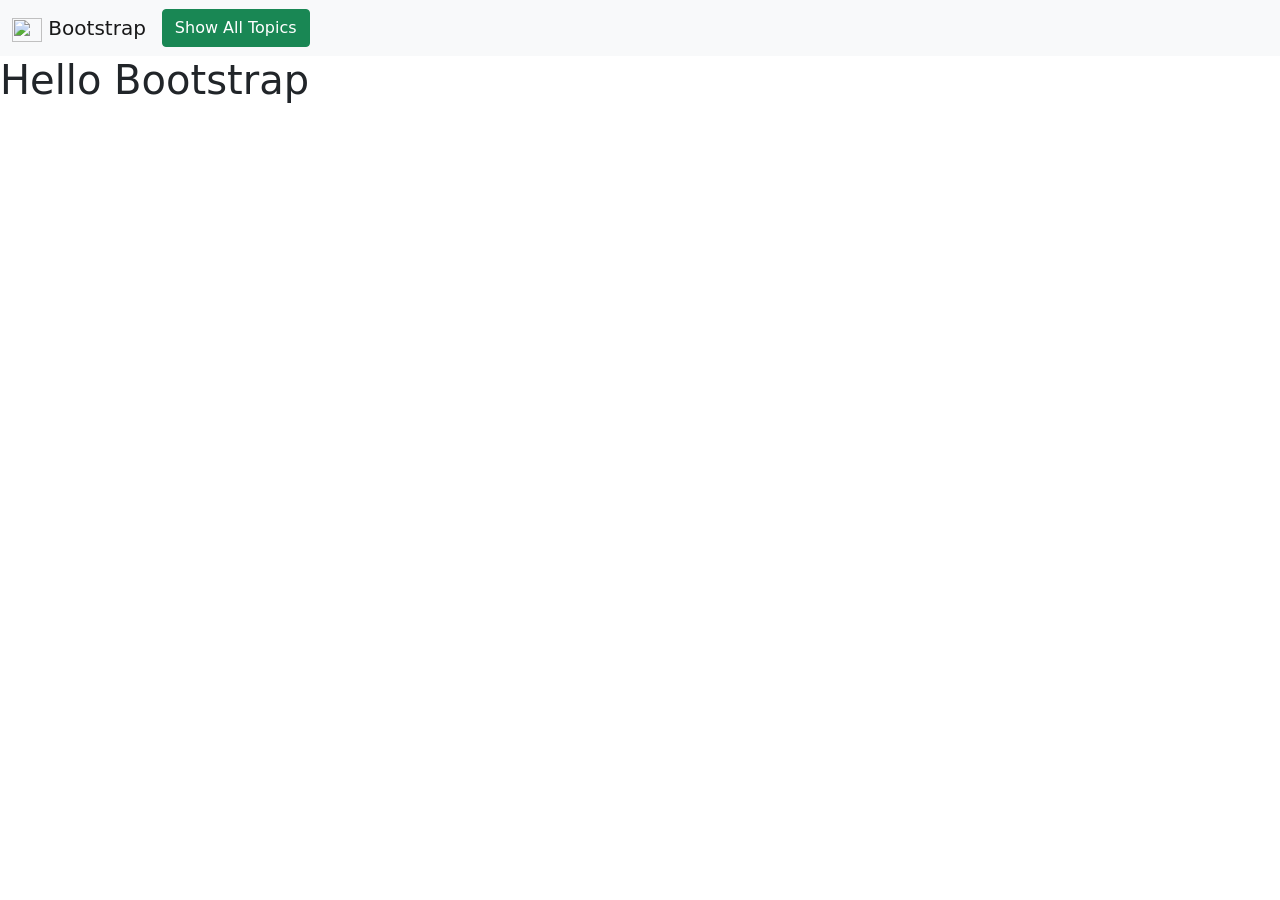
==== index.html @ c08d038b "First Commit" ====
<!DOCTYPE html>
<html lang="en">

<head>
    <meta charset="UTF-8">
    <meta name="viewport" content="width=device-width, initial-scale=1.0">
    <title>Bootstrap</title>
    <link rel="stylesheet" href="bootstrap-5.0.2-dist/css/bootstrap.css">
    <script src="bootstrap-5.0.2-dist/js/bootstrap.bundle.js"></script>
</head>

<body>
    <nav class="navbar navbar-expand-lg navbar-light bg-light">
        <div class="container-fluid">
            <a class="navbar-brand" href="#">
                <img src="https://getbootstrap.com/docs/5.0/assets/brand/bootstrap-logo.svg" alt="" width="30" height="24">
                Bootstrap
            </a>
            <button class="navbar-toggler" type="button" data-bs-toggle="collapse" data-bs-target="#navbarNav"
                aria-controls="navbarNav" aria-expanded="false" aria-label="Toggle navigation">
                <span class="navbar-toggler-icon"></span>
            </button>
            <div class="collapse navbar-collapse" id="navbarNav">
                <ul class="navbar-nav">
                    <a class="btn btn-success" data-bs-toggle="offcanvas" href="#offcanvasExample" role="button" aria-controls="offcanvasExample">
                        Show All Topics
                    </a>
                </ul>
            </div>
        </div>
    </nav>  
    <div class="offcanvas offcanvas-start" tabindex="-1" id="offcanvasExample" aria-labelledby="offcanvasExampleLabel">
        <div class="offcanvas-header">
          <h5 class="offcanvas-title" id="offcanvasExampleLabel">BS5 Topics</h5>
          <button type="button" class="btn-close text-reset" data-bs-dismiss="offcanvas" aria-label="Close"></button>
        </div>
        <div class="offcanvas-body">
          <div class="accordion" id="accordionPanelsStayOpenExample">
            <div class="accordion-item">
              <h2 class="accordion-header" id="panelsStayOpen-headingOne">
                <button class="accordion-button" type="button" data-bs-toggle="collapse" data-bs-target="#panelsStayOpen-collapseOne" aria-expanded="true" aria-controls="panelsStayOpen-collapseOne">
                  Get Started
                </button>
              </h2>
              <div id="panelsStayOpen-collapseOne" class="accordion-collapse collapse show" aria-labelledby="panelsStayOpen-headingOne">
                <div class="accordion-body">
                  <a href="intro.html" class="text-dark text-decoration-none">Introduction</a>
                </div>
              </div>
            </div>
            <div class="accordion-item">
              <h2 class="accordion-header" id="panelsStayOpen-headingTwo">
                <button class="accordion-button collapsed" type="button" data-bs-toggle="collapse" data-bs-target="#panelsStayOpen-collapseTwo" aria-expanded="false" aria-controls="panelsStayOpen-collapseTwo">
                  Containers
                </button>
              </h2>
              <div id="panelsStayOpen-collapseTwo" class="accordion-collapse collapse" aria-labelledby="panelsStayOpen-headingTwo">
                <div class="accordion-body">
                  <a href="container.html" class="text-dark text-decoration-none">Container</a><br>
                  <a href="container.html" class="text-dark text-decoration-none">Container Fluid</a>
                </div>
              </div>
            </div>
            <div class="accordion-item">
              <h2 class="accordion-header" id="panelsStayOpen-headingThree">
                <button class="accordion-button collapsed" type="button" data-bs-toggle="collapse" data-bs-target="#panelsStayOpen-collapseThree" aria-expanded="false" aria-controls="panelsStayOpen-collapseThree">
                  Grid
                </button>
              </h2>
              <div id="panelsStayOpen-collapseThree" class="accordion-collapse collapse" aria-labelledby="panelsStayOpen-headingThree">
                <div class="accordion-body">
                  <a href="grid.html" class="text-dark text-decoration-none">Grid System</a><br>
                  <a href="grid.html" class="text-dark text-decoration-none">Grid Classes</a>
                </div>
              </div>
            </div>
          </div>
        </div>
      </div>
    <h1>Hello Bootstrap</h1>
</body>

</html>
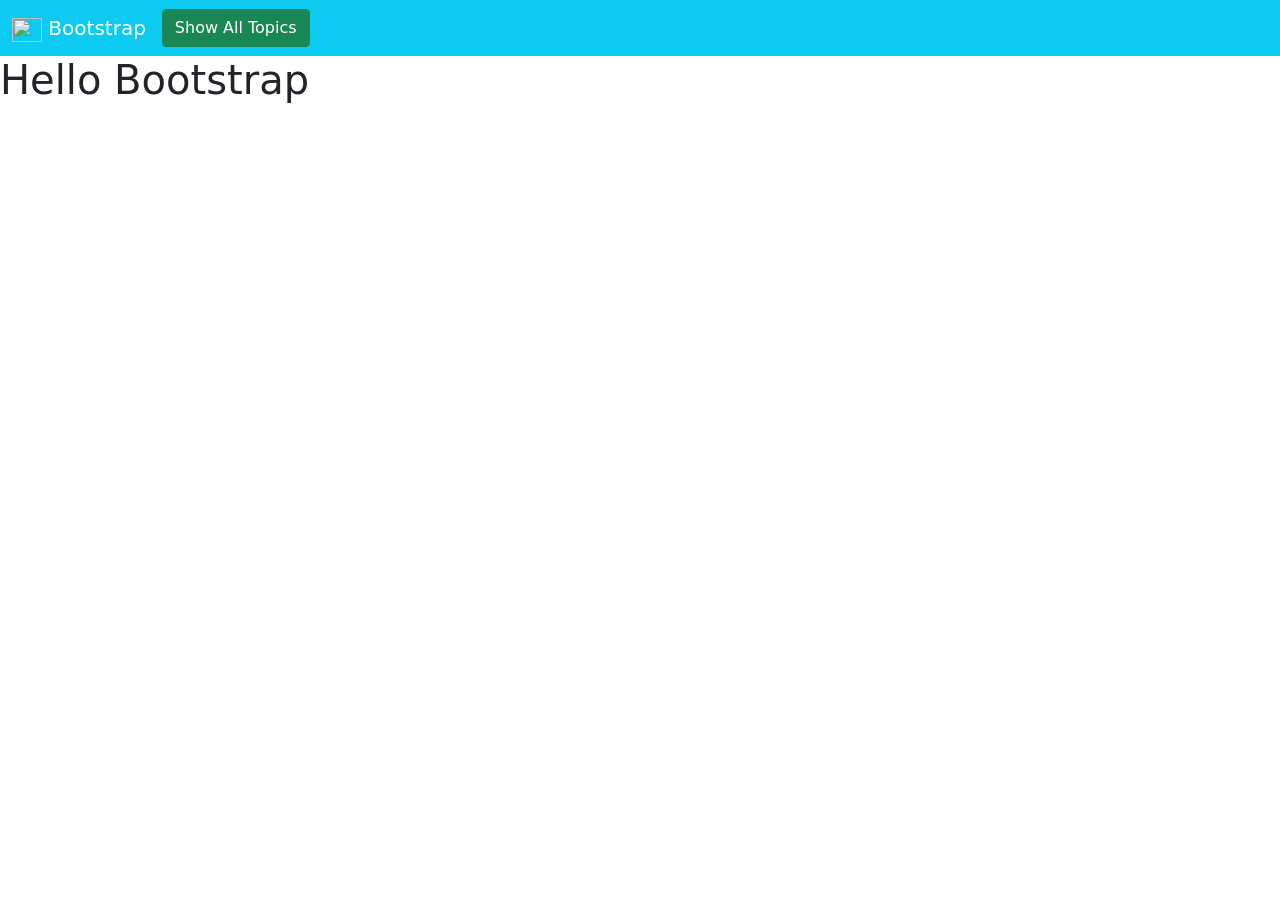
==== commit 9feaafd0: "Form Demo Added" ====
--- a/index.html
+++ b/index.html
@@ -10,9 +10,9 @@
 </head>
 
 <body>
-    <nav class="navbar navbar-expand-lg navbar-light bg-light">
+    <nav class="navbar navbar-expand-lg navbar-light bg-info">
         <div class="container-fluid">
-            <a class="navbar-brand" href="#">
+            <a class="navbar-brand text-white" href="#">
                 <img src="https://getbootstrap.com/docs/5.0/assets/brand/bootstrap-logo.svg" alt="" width="30" height="24">
                 Bootstrap
             </a>
@@ -74,6 +74,18 @@
                 </div>
               </div>
             </div>
+            <div class="accordion-item">
+              <h2 class="accordion-header" id="panelsStayOpen-headingFour">
+                <button class="accordion-button collapsed" type="button" data-bs-toggle="collapse" data-bs-target="#panelsStayOpen-collapseFour" aria-expanded="false" aria-controls="panelsStayOpen-collapseThree">
+                  Form
+                </button>
+              </h2>
+              <div id="panelsStayOpen-collapseFour" class="accordion-collapse collapse" aria-labelledby="panelsStayOpen-headingFour">
+                <div class="accordion-body">
+                  <a href="form.html" class="text-dark text-decoration-none">Example</a><br>
+                </div>
+              </div>
+            </div>
           </div>
         </div>
       </div>
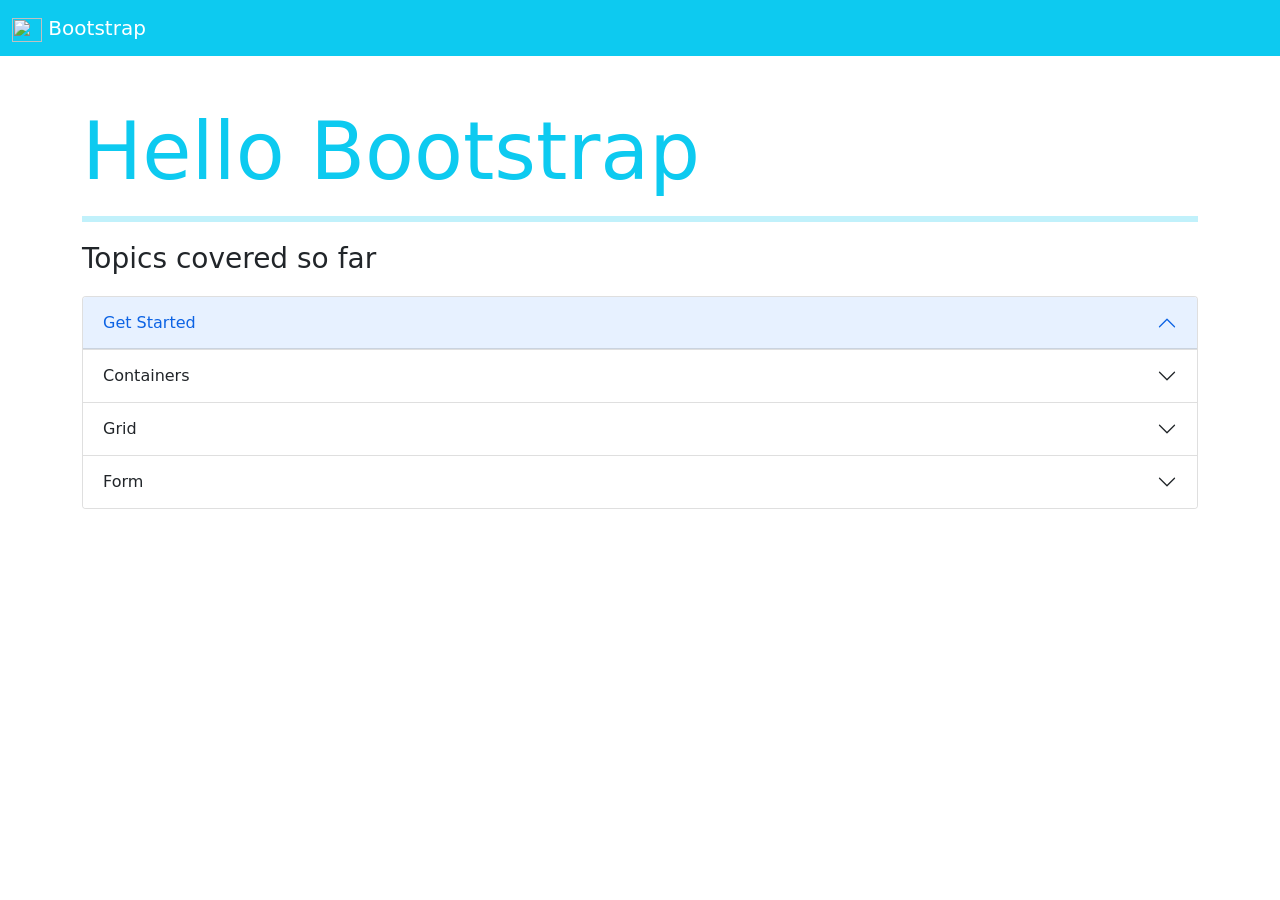
==== commit e4ee47f5: "Form Controls Added" ====
--- a/index.html
+++ b/index.html
@@ -2,94 +2,96 @@
 <html lang="en">
 
 <head>
-    <meta charset="UTF-8">
-    <meta name="viewport" content="width=device-width, initial-scale=1.0">
-    <title>Bootstrap</title>
-    <link rel="stylesheet" href="bootstrap-5.0.2-dist/css/bootstrap.css">
-    <script src="bootstrap-5.0.2-dist/js/bootstrap.bundle.js"></script>
+  <meta charset="UTF-8">
+  <meta name="viewport" content="width=device-width, initial-scale=1.0">
+  <title>Bootstrap</title>
+  <link rel="stylesheet" href="bootstrap-5.0.2-dist/css/bootstrap.css">
+  <script src="bootstrap-5.0.2-dist/js/bootstrap.bundle.js"></script>
 </head>
 
 <body>
-    <nav class="navbar navbar-expand-lg navbar-light bg-info">
-        <div class="container-fluid">
-            <a class="navbar-brand text-white" href="#">
-                <img src="https://getbootstrap.com/docs/5.0/assets/brand/bootstrap-logo.svg" alt="" width="30" height="24">
-                Bootstrap
-            </a>
-            <button class="navbar-toggler" type="button" data-bs-toggle="collapse" data-bs-target="#navbarNav"
-                aria-controls="navbarNav" aria-expanded="false" aria-label="Toggle navigation">
-                <span class="navbar-toggler-icon"></span>
-            </button>
-            <div class="collapse navbar-collapse" id="navbarNav">
-                <ul class="navbar-nav">
-                    <a class="btn btn-success" data-bs-toggle="offcanvas" href="#offcanvasExample" role="button" aria-controls="offcanvasExample">
-                        Show All Topics
-                    </a>
-                </ul>
-            </div>
-        </div>
-    </nav>  
-    <div class="offcanvas offcanvas-start" tabindex="-1" id="offcanvasExample" aria-labelledby="offcanvasExampleLabel">
-        <div class="offcanvas-header">
-          <h5 class="offcanvas-title" id="offcanvasExampleLabel">BS5 Topics</h5>
-          <button type="button" class="btn-close text-reset" data-bs-dismiss="offcanvas" aria-label="Close"></button>
-        </div>
-        <div class="offcanvas-body">
-          <div class="accordion" id="accordionPanelsStayOpenExample">
-            <div class="accordion-item">
-              <h2 class="accordion-header" id="panelsStayOpen-headingOne">
-                <button class="accordion-button" type="button" data-bs-toggle="collapse" data-bs-target="#panelsStayOpen-collapseOne" aria-expanded="true" aria-controls="panelsStayOpen-collapseOne">
-                  Get Started
-                </button>
-              </h2>
-              <div id="panelsStayOpen-collapseOne" class="accordion-collapse collapse show" aria-labelledby="panelsStayOpen-headingOne">
-                <div class="accordion-body">
-                  <a href="intro.html" class="text-dark text-decoration-none">Introduction</a>
-                </div>
-              </div>
-            </div>
-            <div class="accordion-item">
-              <h2 class="accordion-header" id="panelsStayOpen-headingTwo">
-                <button class="accordion-button collapsed" type="button" data-bs-toggle="collapse" data-bs-target="#panelsStayOpen-collapseTwo" aria-expanded="false" aria-controls="panelsStayOpen-collapseTwo">
-                  Containers
-                </button>
-              </h2>
-              <div id="panelsStayOpen-collapseTwo" class="accordion-collapse collapse" aria-labelledby="panelsStayOpen-headingTwo">
-                <div class="accordion-body">
-                  <a href="container.html" class="text-dark text-decoration-none">Container</a><br>
-                  <a href="container.html" class="text-dark text-decoration-none">Container Fluid</a>
-                </div>
-              </div>
-            </div>
-            <div class="accordion-item">
-              <h2 class="accordion-header" id="panelsStayOpen-headingThree">
-                <button class="accordion-button collapsed" type="button" data-bs-toggle="collapse" data-bs-target="#panelsStayOpen-collapseThree" aria-expanded="false" aria-controls="panelsStayOpen-collapseThree">
-                  Grid
-                </button>
-              </h2>
-              <div id="panelsStayOpen-collapseThree" class="accordion-collapse collapse" aria-labelledby="panelsStayOpen-headingThree">
-                <div class="accordion-body">
-                  <a href="grid.html" class="text-dark text-decoration-none">Grid System</a><br>
-                  <a href="grid.html" class="text-dark text-decoration-none">Grid Classes</a>
-                </div>
-              </div>
-            </div>
-            <div class="accordion-item">
-              <h2 class="accordion-header" id="panelsStayOpen-headingFour">
-                <button class="accordion-button collapsed" type="button" data-bs-toggle="collapse" data-bs-target="#panelsStayOpen-collapseFour" aria-expanded="false" aria-controls="panelsStayOpen-collapseThree">
-                  Form
-                </button>
-              </h2>
-              <div id="panelsStayOpen-collapseFour" class="accordion-collapse collapse" aria-labelledby="panelsStayOpen-headingFour">
-                <div class="accordion-body">
-                  <a href="form.html" class="text-dark text-decoration-none">Example</a><br>
-                </div>
-              </div>
-            </div>
+  <nav class="navbar navbar-expand-lg navbar-light bg-info">
+    <div class="container-fluid">
+      <a class="navbar-brand text-white" href="#">
+        <img src="https://getbootstrap.com/docs/5.0/assets/brand/bootstrap-logo.svg" alt="" width="30" height="24">
+        Bootstrap
+      </a>
+      <button class="navbar-toggler" type="button" data-bs-toggle="collapse" data-bs-target="#navbarNav"
+        aria-controls="navbarNav" aria-expanded="false" aria-label="Toggle navigation">
+        <span class="navbar-toggler-icon"></span>
+      </button>
+    </div>
+  </nav>
+  <div class="container mt-5">
+    <h1 class="display-1 text-info">Hello Bootstrap</h1>
+    <hr class="border border-info border-3">
+    <p class="fs-3">Topics covered so far</p>
+    <div class="accordion" id="accordionPanelsStayOpenExample">
+      <div class="accordion-item">
+        <h2 class="accordion-header" id="panelsStayOpen-headingOne">
+          <button class="accordion-button" type="button" data-bs-toggle="collapse"
+            data-bs-target="#panelsStayOpen-collapseOne" aria-expanded="true"
+            aria-controls="panelsStayOpen-collapseOne">
+            Get Started
+          </button>
+        </h2>
+        <div id="panelsStayOpen-collapseOne" class="accordion-collapse collapse"
+          aria-labelledby="panelsStayOpen-headingOne">
+          <div class="accordion-body">
+            <a href="intro.html" class="text-dark text-decoration-none">Introduction</a>
           </div>
         </div>
       </div>
-    <h1>Hello Bootstrap</h1>
+      <div class="accordion-item">
+        <h2 class="accordion-header" id="panelsStayOpen-headingTwo">
+          <button class="accordion-button collapsed" type="button" data-bs-toggle="collapse"
+            data-bs-target="#panelsStayOpen-collapseTwo" aria-expanded="false"
+            aria-controls="panelsStayOpen-collapseTwo">
+            Containers
+          </button>
+        </h2>
+        <div id="panelsStayOpen-collapseTwo" class="accordion-collapse collapse"
+          aria-labelledby="panelsStayOpen-headingTwo">
+          <div class="accordion-body">
+            <a href="container.html" class="text-dark text-decoration-none">Container</a><br>
+            <a href="container.html" class="text-dark text-decoration-none">Container Fluid</a>
+          </div>
+        </div>
+      </div>
+      <div class="accordion-item">
+        <h2 class="accordion-header" id="panelsStayOpen-headingThree">
+          <button class="accordion-button collapsed" type="button" data-bs-toggle="collapse"
+            data-bs-target="#panelsStayOpen-collapseThree" aria-expanded="false"
+            aria-controls="panelsStayOpen-collapseThree">
+            Grid
+          </button>
+        </h2>
+        <div id="panelsStayOpen-collapseThree" class="accordion-collapse collapse"
+          aria-labelledby="panelsStayOpen-headingThree">
+          <div class="accordion-body">
+            <a href="grid.html" class="text-dark text-decoration-none">Grid System</a><br>
+            <a href="grid.html" class="text-dark text-decoration-none">Grid Classes</a>
+          </div>
+        </div>
+      </div>
+      <div class="accordion-item">
+        <h2 class="accordion-header" id="panelsStayOpen-headingFour">
+          <button class="accordion-button collapsed" type="button" data-bs-toggle="collapse"
+            data-bs-target="#panelsStayOpen-collapseFour" aria-expanded="false"
+            aria-controls="panelsStayOpen-collapseThree">
+            Form
+          </button>
+        </h2>
+        <div id="panelsStayOpen-collapseFour" class="accordion-collapse collapse"
+          aria-labelledby="panelsStayOpen-headingFour">
+          <div class="accordion-body">
+            <a href="form_controls.html" class="text-dark text-decoration-none">Controls</a><br>
+            <a href="form_eg.html" class="text-dark text-decoration-none">Example</a><br>
+          </div>
+        </div>
+      </div>
+    </div>
+  </div>
 </body>
 
 </html>
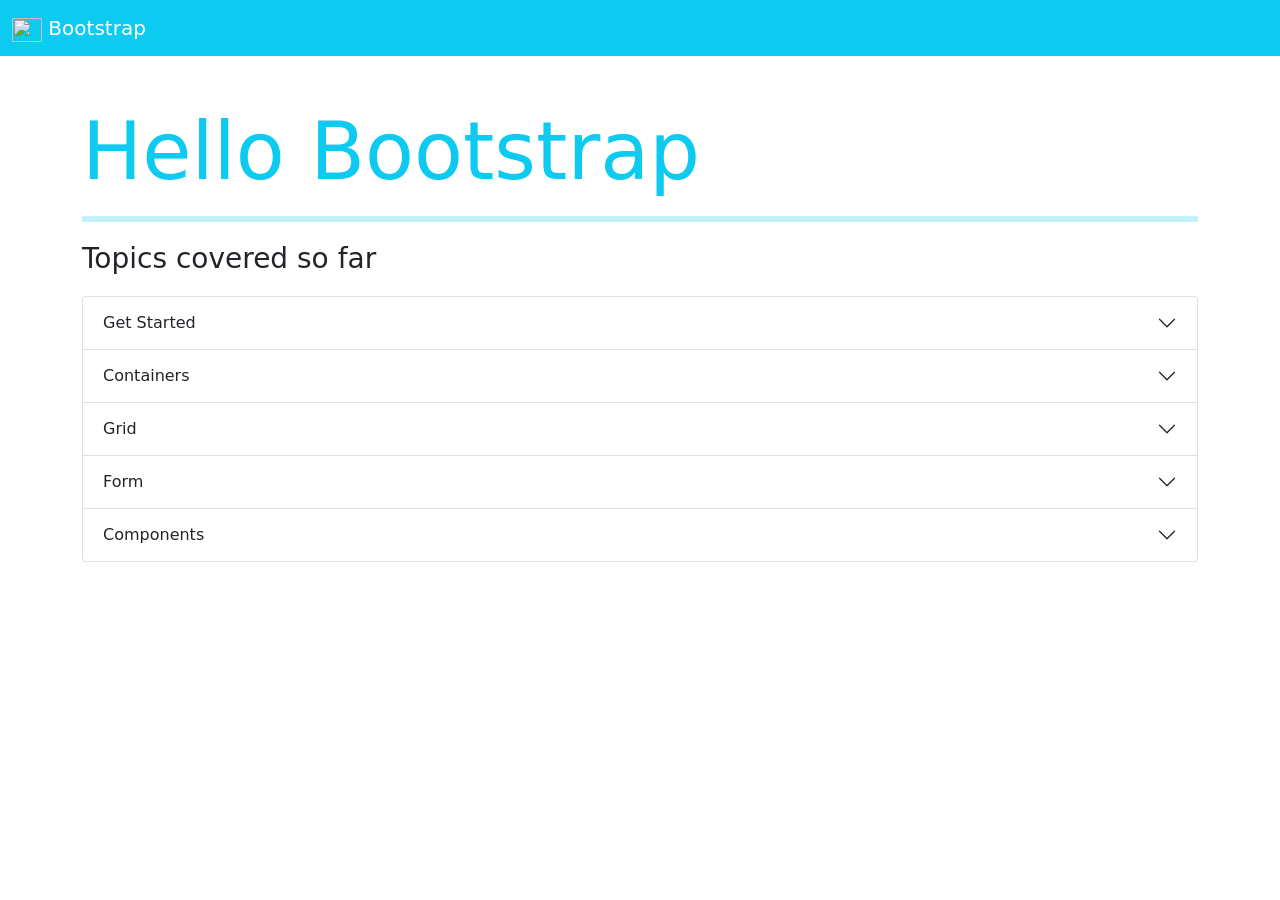
==== commit 4ab716a1: "Components Demo Added" ====
--- a/index.html
+++ b/index.html
@@ -29,7 +29,7 @@
     <div class="accordion" id="accordionPanelsStayOpenExample">
       <div class="accordion-item">
         <h2 class="accordion-header" id="panelsStayOpen-headingOne">
-          <button class="accordion-button" type="button" data-bs-toggle="collapse"
+          <button class="accordion-button collapsed" type="button" data-bs-toggle="collapse"
             data-bs-target="#panelsStayOpen-collapseOne" aria-expanded="true"
             aria-controls="panelsStayOpen-collapseOne">
             Get Started
@@ -90,6 +90,24 @@
           </div>
         </div>
       </div>
+      <div class="accordion-item">
+        <h2 class="accordion-header" id="panelsStayOpen-headingFive">
+          <button class="accordion-button collapsed" type="button" data-bs-toggle="collapse"
+            data-bs-target="#panelsStayOpen-collapseFive" aria-expanded="false"
+            aria-controls="panelsStayOpen-collapseFive">
+            Components
+          </button>
+        </h2>
+        <div id="panelsStayOpen-collapseFive" class="accordion-collapse collapse"
+          aria-labelledby="panelsStayOpen-headingFive">
+          <div class="accordion-body">
+            <a href="components.html#accordion" class="text-dark text-decoration-none">Accordions</a><br>
+            <a href="components.html#alert" class="text-dark text-decoration-none">Alerts</a><br>
+            <a href="components.html#badge" class="text-dark text-decoration-none">Badges</a><br>
+            <a href="components.html#button" class="text-dark text-decoration-none">Buttons</a><br>
+          </div>
+        </div>
+      </div>
     </div>
   </div>
 </body>
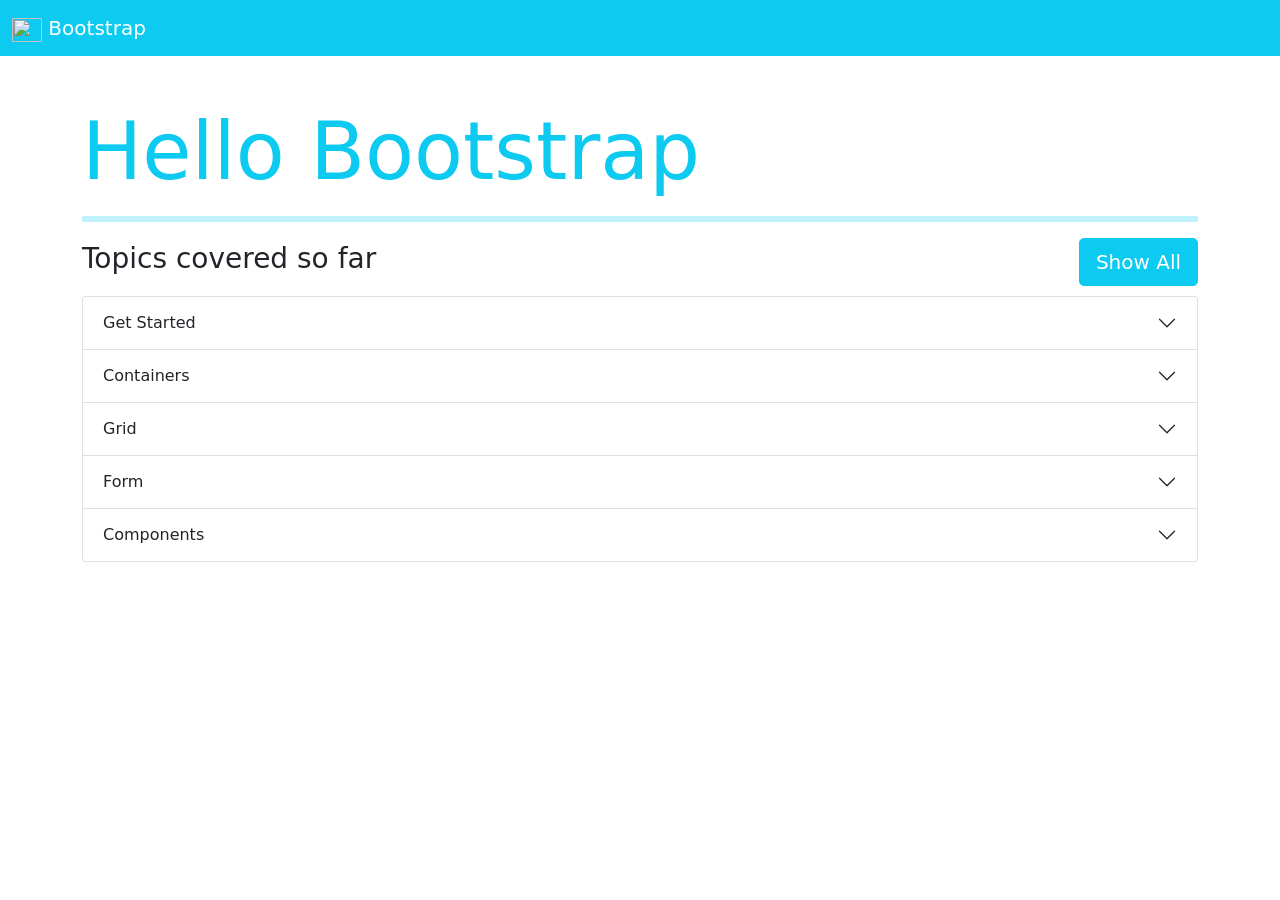
==== commit 57a623e6: "Toggle Topics Button Added" ====
--- a/index.html
+++ b/index.html
@@ -25,7 +25,14 @@
   <div class="container mt-5">
     <h1 class="display-1 text-info">Hello Bootstrap</h1>
     <hr class="border border-info border-3">
-    <p class="fs-3">Topics covered so far</p>
+    <div class="row">
+      <div class="col">
+        <p class="fs-3">Topics covered so far</p>
+      </div>
+      <div class="col text-end">
+        <button id="toggleTopics" class="btn btn-lg btn-info text-white">Show All</button>
+      </div>
+    </div>
     <div class="accordion" id="accordionPanelsStayOpenExample">
       <div class="accordion-item">
         <h2 class="accordion-header" id="panelsStayOpen-headingOne">
@@ -105,11 +112,54 @@
             <a href="components.html#alert" class="text-dark text-decoration-none">Alerts</a><br>
             <a href="components.html#badge" class="text-dark text-decoration-none">Badges</a><br>
             <a href="components.html#button" class="text-dark text-decoration-none">Buttons</a><br>
+            <a href="components.html#cards" class="text-dark text-decoration-none">Cards</a><br>
+            <a href="components.html#carousels" class="text-dark text-decoration-none">Carousels</a><br>
+            <a href="components.html#drop-downs" class="text-dark text-decoration-none">Drop-downs</a><br>
+            <a href="components.html#list-groups" class="text-dark text-decoration-none">List Groups</a><br>
+            <a href="components.html#modals" class="text-dark text-decoration-none">Modals</a><br>
+            <a href="components.html#offcanvas_eg" class="text-dark text-decoration-none">Offcanvas</a><br>
+            <a href="components.html#progress" class="text-dark text-decoration-none">Progress</a><br>
+            <a href="components.html#scrollspy" class="text-dark text-decoration-none">Scrollspy</a><br>
+            <a href="components.html#spinners" class="text-dark text-decoration-none">Spinners</a><br>
+            <a href="components.html#toasts" class="text-dark text-decoration-none">Toasts</a><br>
+            <a href="components.html#tooltips" class="text-dark text-decoration-none">Tooltips</a><br>
           </div>
         </div>
       </div>
     </div>
   </div>
 </body>
+<script>
+  let flag = false
+  const topics = document.getElementById("toggleTopics")
+  const accBtn = document.getElementsByClassName("accordion-button")
+  const accordion = document.getElementsByClassName("accordion-collapse")
+  if (topics) {
+    topics.addEventListener("click", () => {
+      console.log(flag);
+      if (!flag) {
+        for (let index = 0; index < accBtn.length; index++) {
+          if (accBtn[index].classList[1] == "collapsed") {
+            accBtn[index].classList.remove("collapsed");
+            accordion[index].classList.remove("collapse");
+          }
+          topics.innerHTML = "Collapse All"
+        }
+        flag=true
+      }
+      else {
+        for (let index = 0; index < accBtn.length; index++) {
+          if (accBtn[index].classList[1] != "collapsed") {
+            accBtn[index].classList.add("collapsed");
+            accordion[index].classList.add("collapse");
+            accordion[index].classList.remove("show");
+          }
+          topics.innerHTML = "Show All"
+        }
+        flag=false
+      }
+    })
+  }
+</script>
 
 </html>
